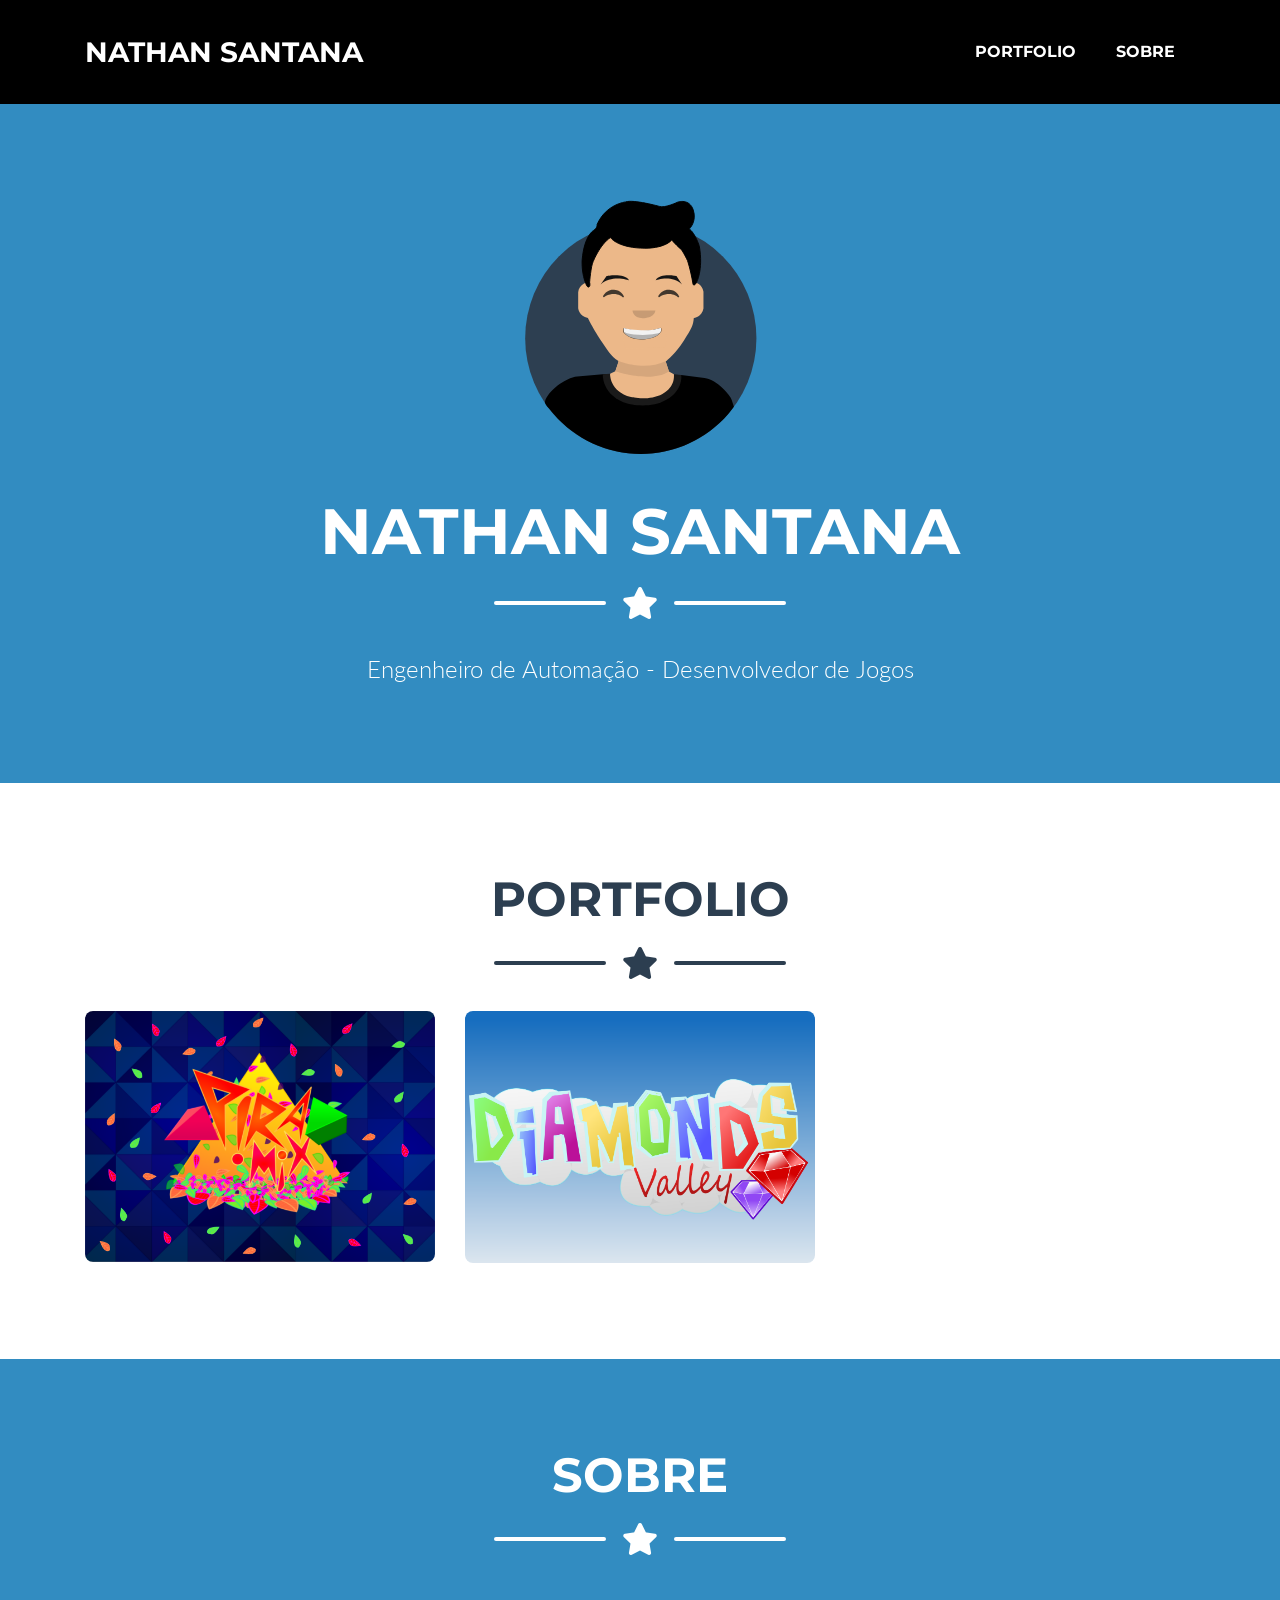
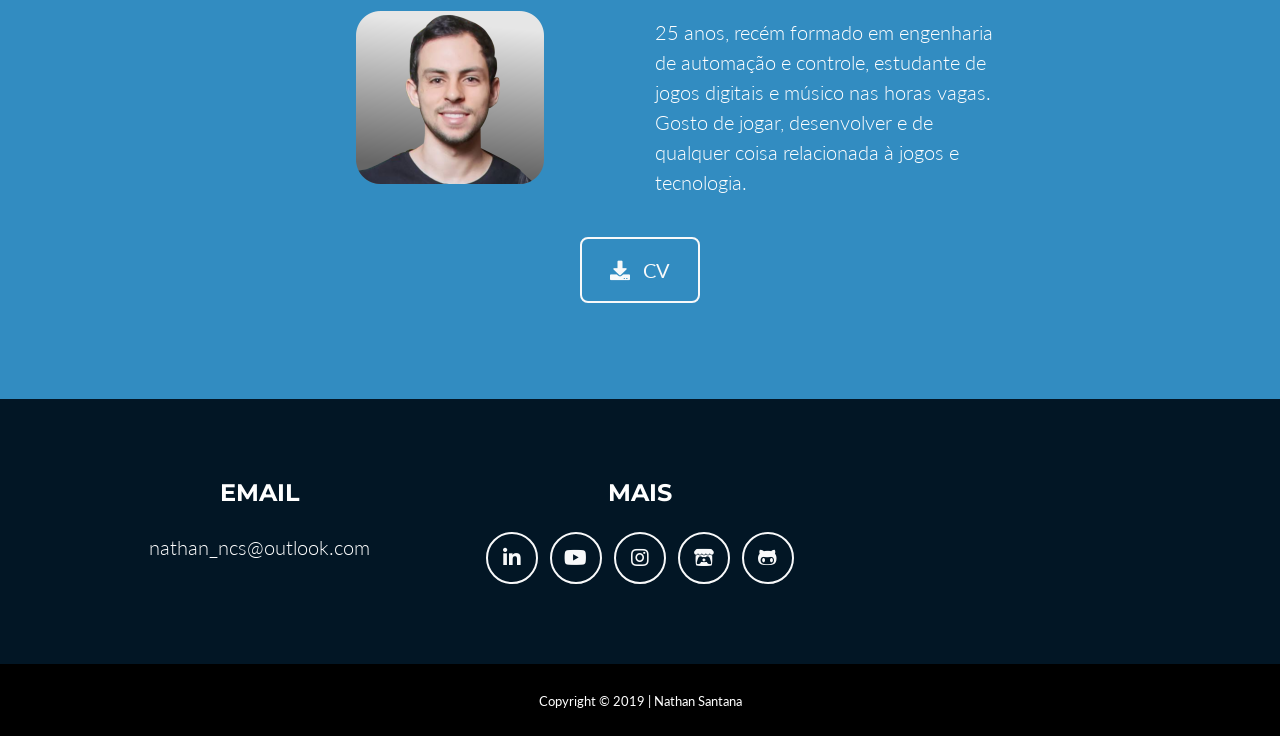
==== index.html @ c5f1d9a9 "primeiro commit" ====
<!DOCTYPE html>
<html lang="en">

<head>

  <meta charset="utf-8">
  <meta name="viewport" content="width=device-width, initial-scale=1, shrink-to-fit=no">
  <meta name="description" content="">
  <meta name="author" content="">

  <title>Nathan Santana</title>

  <!-- Custom fonts for this theme -->
  <link href="vendor/fontawesome-free/css/all.min.css" rel="stylesheet" type="text/css">
  <link href="https://fonts.googleapis.com/css?family=Montserrat:400,700" rel="stylesheet" type="text/css">
  <link href="https://fonts.googleapis.com/css?family=Lato:400,700,400italic,700italic" rel="stylesheet" type="text/css">

  <!-- Theme CSS -->
  <link href="css/freelancer.min.css" rel="stylesheet">

</head>

<body id="page-top">

  <!-- Navigation -->
  <nav class="navbar navbar-expand-lg bg-secondary text-uppercase fixed-top" id="mainNav">
    <div class="container">
      <a class="navbar-brand js-scroll-trigger" href="#page-top">Nathan Santana</a>
      <button class="navbar-toggler navbar-toggler-right text-uppercase font-weight-bold bg-primary text-white rounded" type="button" data-toggle="collapse" data-target="#navbarResponsive" aria-controls="navbarResponsive" aria-expanded="false" aria-label="Toggle navigation">
        Menu
        <i class="fas fa-bars"></i>
      </button>
      <div class="collapse navbar-collapse" id="navbarResponsive">
        <ul class="navbar-nav ml-auto">
          <li class="nav-item mx-0 mx-lg-1">
            <a class="nav-link py-3 px-0 px-lg-3 rounded js-scroll-trigger" href="#portfolio">Portfolio</a>
          </li>
          <li class="nav-item mx-0 mx-lg-1">
            <a class="nav-link py-3 px-0 px-lg-3 rounded js-scroll-trigger" href="#about">Sobre</a>
          </li>
          <!-- <li class="nav-item mx-0 mx-lg-1">
            <a class="nav-link py-3 px-0 px-lg-3 rounded js-scroll-trigger" href="#contact">Contato</a> 
          </li> -->
        </ul>
      </div>
    </div>
  </nav>

  <!-- Masthead -->
  <header class="masthead bg-primary text-white text-center">
    <div class="container d-flex align-items-center flex-column">

      <!-- Masthead Avatar Image -->
      <img class="masthead-avatar mb-5" src="img/avataaars.svg" alt="">

      <!-- Masthead Heading -->
      <h1 class="masthead-heading text-uppercase mb-0">Nathan Santana</h1>

      <!-- Icon Divider -->
      <div class="divider-custom divider-light">
        <div class="divider-custom-line"></div>
        <div class="divider-custom-icon">
          <i class="fas fa-star"></i>
        </div>
        <div class="divider-custom-line"></div>
      </div>

      <!-- Masthead Subheading -->
      <p class="masthead-subheading font-weight-light mb-0">Engenheiro de Automa&ccedil&atildeo - Desenvolvedor de Jogos</p>

    </div>
  </header>

  <!-- Portfolio Section -->
  <section class="page-section portfolio" id="portfolio">
    <div class="container">

      <!-- Portfolio Section Heading -->
      <h2 class="page-section-heading text-center text-uppercase text-secondary mb-0">Portfolio</h2>

      <!-- Icon Divider -->
      <div class="divider-custom">
        <div class="divider-custom-line"></div>
        <div class="divider-custom-icon">
          <i class="fas fa-star"></i>
        </div>
        <div class="divider-custom-line"></div>
      </div>

      <!-- Portfolio Grid Items -->
      <div class="row">

        <!-- Portfolio Item 1 -->
        <div class="col-md-6 col-lg-4">
          <div class="portfolio-item mx-auto" data-toggle="modal" data-target="#portfolioModal1">
            <div class="portfolio-item-caption d-flex align-items-center justify-content-center h-100 w-100">
              <div class="portfolio-item-caption-content text-center text-white">
                <i class="fas fa-plus fa-3x"></i>
              </div>
            </div>
            <img class="img-fluid" src="img/portfolio/piramix/capa2.png" alt="">
          </div>
        </div>

        <!-- Portfolio Item 2 -->
        <div class="col-md-6 col-lg-4">
          <div class="portfolio-item mx-auto" data-toggle="modal" data-target="#portfolioModal2">
            <div class="portfolio-item-caption d-flex align-items-center justify-content-center h-100 w-100">
              <div class="portfolio-item-caption-content text-center text-white">
                <i class="fas fa-plus fa-3x"></i>
              </div>
            </div>
            <img class="img-fluid" src="img/portfolio/diamonds/capa2.png" alt="">
          </div>
        </div>
		
        <!-- Portfolio Item 3 
        <div class="col-md-6 col-lg-4">
          <div class="portfolio-item mx-auto" data-toggle="modal" data-target="#portfolioModal3">
            <div class="portfolio-item-caption d-flex align-items-center justify-content-center h-100 w-100">
              <div class="portfolio-item-caption-content text-center text-white">
                <i class="fas fa-plus fa-3x"></i>
              </div>
            </div>
            <img class="img-fluid" src="img/portfolio/circus.png" alt="">
          </div>
        </div>

        
        <div class="col-md-6 col-lg-4">
          <div class="portfolio-item mx-auto" data-toggle="modal" data-target="#portfolioModal4">
            <div class="portfolio-item-caption d-flex align-items-center justify-content-center h-100 w-100">
              <div class="portfolio-item-caption-content text-center text-white">
                <i class="fas fa-plus fa-3x"></i>
              </div>
            </div>
            <img class="img-fluid" src="img/portfolio/game.png" alt="">
          </div>
        </div>

        <div class="col-md-6 col-lg-4">
          <div class="portfolio-item mx-auto" data-toggle="modal" data-target="#portfolioModal5">
            <div class="portfolio-item-caption d-flex align-items-center justify-content-center h-100 w-100">
              <div class="portfolio-item-caption-content text-center text-white">
                <i class="fas fa-plus fa-3x"></i>
              </div>
            </div>
            <img class="img-fluid" src="img/portfolio/safe.png" alt="">
          </div>
        </div>

        <div class="col-md-6 col-lg-4">
          <div class="portfolio-item mx-auto" data-toggle="modal" data-target="#portfolioModal6">
            <div class="portfolio-item-caption d-flex align-items-center justify-content-center h-100 w-100">
              <div class="portfolio-item-caption-content text-center text-white">
                <i class="fas fa-plus fa-3x"></i>
              </div>
            </div>
            <img class="img-fluid" src="img/portfolio/submarine.png" alt="">
          </div>
        </div>-->

      </div>
      <!-- /.row -->
	  
    </div>
  </section>

  <!-- About Section -->
  <section class="page-section bg-primary text-white mb-0" id="about">
    <div class="container">

      <!-- About Section Heading -->
      <h2 class="page-section-heading text-center text-uppercase text-white">Sobre</h2>

      <!-- Icon Divider -->
      <div class="divider-custom divider-light">
        <div class="divider-custom-line"></div>
        <div class="divider-custom-icon">
          <i class="fas fa-star"></i>
        </div>
        <div class="divider-custom-line"></div>
      </div>

      <!-- About Section Content -->
      <div class="row">
        <div class="col-lg-4 ml-auto">
          <br><img class="fotoPerfil" src="img/perfil4.png" border="10"><br/>
        </div>
        <div class="col-lg-4 mr-auto">
          <p class="lead"> <br> 25 anos, rec&eacutem formado em engenharia de automa&ccedil&atildeo e controle, estudante de jogos digitais e m&uacutesico nas horas vagas. Gosto de jogar, desenvolver e de qualquer coisa relacionada &agrave jogos e tecnologia.<br/></p>
        </div>
      </div>

      <!-- About Section Button -->
      <div class="text-center mt-4">
        <a class="btn btn-xl btn-outline-light" href="img/nathancv.pdf" target="_blank">
          <i class="fas fa-download mr-2"></i>
          CV
        </a>
      </div>

    </div>
  </section>  

  <!-- Footer -->
  <footer class="footer text-center">
    <div class="container">
      <div class="row">

        <!-- Footer Location -->
        <div class="col-lg-4 mb-5 mb-lg-0">
          <h4 class="text-uppercase mb-4">Email</h4>
          <p class="lead mb-0"><a href=mailto:nathan_ncs@outlook.com "target="_blank"style="color:white">nathan_ncs@outlook.com</a>
        </div>

        <!-- Footer Social Icons -->
        <div class="col-lg-4 mb-5 mb-lg-0" >
          <h4 class="text-uppercase mb-4">Mais</h4>
         
          <a class="btn btn-outline-light btn-social mx-1" href="https://www.linkedin.com/in/nathan-santana-03aba4135/"target="_blank">
            <i class="fab fa-fw fa-linkedin-in"></i>
          </a>
		  <a class="btn btn-outline-light btn-social mx-1" href="https://www.youtube.com/channel/UCO02LZbnRmzrlRLzKqvo3ug"target="_blank">
            <i class="fab fa-youtube"></i>
          </a>
		   <a class="btn btn-outline-light btn-social mx-1" href="https://www.instagram.com/shortstackstudio/"target="_blank">
            <i class="fab fa-fw fa-instagram"></i>
          </a>
		  <a class="btn btn-outline-light btn-social mx-1" href="https://nathan-ncs.itch.io"target="_blank">
             <i class="fab fa-itch-io"></i>
          </a>
		  <a class="btn btn-outline-light btn-social mx-1" href="https://github.com/ncsnathan"target="_blank">
             <i class="fab fa-github-alt"></i>
          </a>
        </div>     

      </div>
    </div>
  </footer>

  <!-- Copyright Section -->
  <section class="copyright py-4 text-center text-white">
    <div class="container">
      <small>Copyright &copy; 2019 | Nathan Santana</small>
    </div>
  </section>

  <!-- Scroll to Top Button (Only visible on small and extra-small screen sizes) -->
  <div class="scroll-to-top d-lg-none position-fixed ">
    <a class="js-scroll-trigger d-block text-center text-white rounded" href="#page-top">
      <i class="fa fa-chevron-up"></i>
    </a>
  </div>

  <!-- Portfolio Modals -->

  <!-- Portfolio Modal 1 -->
  <div class="portfolio-modal modal fade" id="portfolioModal1" tabindex="-1" role="dialog" aria-labelledby="portfolioModal1Label" aria-hidden="true">
    <div class="modal-dialog modal-xl" role="document">
      <div class="modal-content">
        <button type="button" class="close" data-dismiss="modal" aria-label="Close">
          <span aria-hidden="true">
            <i class="fas fa-times"></i>
          </span>
        </button>
        <div class="modal-body text-center">
          <div class="container">
            <div class="row justify-content-center">
              <div class="col-lg-8">
                <!-- Portfolio Modal - Title -->
                <h2 class="portfolio-modal-title text-secondary text-uppercase mb-0">Piramix</h2>
                <!-- Icon Divider -->
                <div class="divider-custom">
                  <div class="divider-custom-line"></div>
                  <div class="divider-custom-icon">
                    <i class="fas fa-star"></i>
                  </div>
                  <div class="divider-custom-line"></div>
                </div>
                <!-- Portfolio Modal - Image -->
                <img class="img-fluid rounded mb-5" src="img/portfolio/piramix/foto1.png" alt="">
                <!-- Portfolio Modal - Text -->
                <p class="mb-5">Piramix foi um projeto desenvolvido pelo grupo Hakuna durante o primeiro semestre do curso de jogos digitais na Fatec de Americana/SP.
								A proposta do trabalho era criar um jogo anal&oacutegico com o tema "Jogos Infantis". O projeto busca trabalhar a psicomotricidade, a parte cognitiva
								e a criatividade em crian&ccedilas a partir de 10 anos.</p>
				                <!-- Portfolio Modal - Image -->
                <img class="img-fluid rounded mb-5" src="img/portfolio/piramix/foto2.png" alt="">
                <!-- Portfolio Modal - Text -->
                <p class="mb-5">O jogo &eacute uma competi&ccedil&atildeo entre duplas que devem cumprir desafios (desenho, m&iacutemica, dados e palavras) para
								colocar o maior n&uacutemero de pe&ccedilas com o objetivo de completar uma pir&acircmide.
				</p>

				<img class="img-fluid rounded mb-5" src="img/portfolio/piramix/foto3.png" alt="">
                <!-- Portfolio Modal - Text -->
                <p class="mb-5"><b>Pr&ecircmio Huizinga 2019 (1&ordm semestre)</b>
								<br>Os melhores projetos recebem um certificado em reconhecimento ao desempenho acad&ecircmico durante o semestre.
								Grupo Hakuna: Nathan Santana, Lana Schimitez, Evaldo Ara&uacutejo, Marcelo Danelon e Rafael Lee.<br/>
				</p>

                <button class="btn btn-primary" href="#" data-dismiss="modal">
                  <i class="fas fa-times fa-fw"></i>
                  Close Window
                </button>
              </div>
            </div>
          </div>
        </div>
      </div>
    </div>
  </div>

  <!-- Portfolio Modal 2 -->
  <div class="portfolio-modal modal fade" id="portfolioModal2" tabindex="-1" role="dialog" aria-labelledby="portfolioModal2Label" aria-hidden="true">
    <div class="modal-dialog modal-xl" role="document">
      <div class="modal-content">
        <button type="button" class="close" data-dismiss="modal" aria-label="Close">
          <span aria-hidden="true">
            <i class="fas fa-times"></i>
          </span>
        </button>
        <div class="modal-body text-center">
          <div class="container">
            <div class="row justify-content-center">
              <div class="col-lg-8">
                <!-- Portfolio Modal - Title -->
                <h2 class="portfolio-modal-title text-secondary text-uppercase mb-0">Diamonds Valley</h2>
                <!-- Icon Divider -->
                <div class="divider-custom">
                  <div class="divider-custom-line"></div>
                  <div class="divider-custom-icon">
                    <i class="fas fa-star"></i>
                  </div>
                  <div class="divider-custom-line"></div>
                </div>
                <!-- Portfolio Modal - Image -->
                <img class="img-fluid rounded mb-5" src="img/portfolio/diamonds/foto1.png" alt="">
                <!-- Portfolio Modal - Text -->
                <p class="mb-5">Um puzzle desenvolvido para plataforma mobile. A primeira vers&atildeo do jogo pode ser baixada na GooglePlay <a href="http://play.google.com/store/apps/details?id=com.ShortStackStudio.DiamondsValley" target="_blank">Clicando Aqui</a>.</p>

				<!-- Portfolio Modal - Image -->
                <img class="img-fluid rounded mb-5" src="img/portfolio/diamonds/foto.png" alt="">

                <!-- Portfolio Modal - Text -->
                <p class="mb-5">S&atildeo diversas fases e o objetivo &eacute deslizar os blocos para os locais corretos.
								Nesse projeto todos os c&oacutedigos, artes e a m&uacutesica foram feitos por mim :)</p>

                <button class="btn btn-primary" href="#" data-dismiss="modal">
                  <i class="fas fa-times fa-fw"></i>
                  Close Window
                </button>
              </div>
            </div>
          </div>
        </div>
      </div>
    </div>
  </div>

  <!-- Portfolio Modal 3 -->
  <div class="portfolio-modal modal fade" id="portfolioModal3" tabindex="-1" role="dialog" aria-labelledby="portfolioModal3Label" aria-hidden="true">
    <div class="modal-dialog modal-xl" role="document">
      <div class="modal-content">
        <button type="button" class="close" data-dismiss="modal" aria-label="Close">
          <span aria-hidden="true">
            <i class="fas fa-times"></i>
          </span>
        </button>
        <div class="modal-body text-center">
          <div class="container">
            <div class="row justify-content-center">
              <div class="col-lg-8">
                <!-- Portfolio Modal - Title -->
                <h2 class="portfolio-modal-title text-secondary text-uppercase mb-0">Circus Tent</h2>
                <!-- Icon Divider -->
                <div class="divider-custom">
                  <div class="divider-custom-line"></div>
                  <div class="divider-custom-icon">
                    <i class="fas fa-star"></i>
                  </div>
                  <div class="divider-custom-line"></div>
                </div>
                <!-- Portfolio Modal - Image -->
                <img class="img-fluid rounded mb-5" src="img/portfolio/circus.png" alt="">
                <!-- Portfolio Modal - Text -->
                <p class="mb-5">Lorem ipsum dolor sit amet, consectetur adipisicing elit. Mollitia neque assumenda ipsam nihil, molestias magnam, recusandae quos quis inventore quisquam velit asperiores, vitae? Reprehenderit soluta, eos quod consequuntur itaque. Nam.</p>
                <button class="btn btn-primary" href="#" data-dismiss="modal">
                  <i class="fas fa-times fa-fw"></i>
                  Close Window
                </button>
              </div>
            </div>
          </div>
        </div>
      </div>
    </div>
  </div>

  <!-- Portfolio Modal 4 -->
  <div class="portfolio-modal modal fade" id="portfolioModal4" tabindex="-1" role="dialog" aria-labelledby="portfolioModal4Label" aria-hidden="true">
    <div class="modal-dialog modal-xl" role="document">
      <div class="modal-content">
        <button type="button" class="close" data-dismiss="modal" aria-label="Close">
          <span aria-hidden="true">
            <i class="fas fa-times"></i>
          </span>
        </button>
        <div class="modal-body text-center">
          <div class="container">
            <div class="row justify-content-center">
              <div class="col-lg-8">
                <!-- Portfolio Modal - Title -->
                <h2 class="portfolio-modal-title text-secondary text-uppercase mb-0">Controller</h2>
                <!-- Icon Divider -->
                <div class="divider-custom">
                  <div class="divider-custom-line"></div>
                  <div class="divider-custom-icon">
                    <i class="fas fa-star"></i>
                  </div>
                  <div class="divider-custom-line"></div>
                </div>
                <!-- Portfolio Modal - Image -->
                <img class="img-fluid rounded mb-5" src="img/portfolio/game.png" alt="">
                <!-- Portfolio Modal - Text -->
                <p class="mb-5">Lorem ipsum dolor sit amet, consectetur adipisicing elit. Mollitia neque assumenda ipsam nihil, molestias magnam, recusandae quos quis inventore quisquam velit asperiores, vitae? Reprehenderit soluta, eos quod consequuntur itaque. Nam.</p>
                <button class="btn btn-primary" href="#" data-dismiss="modal">
                  <i class="fas fa-times fa-fw"></i>
                  Close Window
                </button>
              </div>
            </div>
          </div>
        </div>
      </div>
    </div>
  </div>

  <!-- Portfolio Modal 5 -->
  <div class="portfolio-modal modal fade" id="portfolioModal5" tabindex="-1" role="dialog" aria-labelledby="portfolioModal5Label" aria-hidden="true">
    <div class="modal-dialog modal-xl" role="document">
      <div class="modal-content">
        <button type="button" class="close" data-dismiss="modal" aria-label="Close">
          <span aria-hidden="true">
            <i class="fas fa-times"></i>
          </span>
        </button>
        <div class="modal-body text-center">
          <div class="container">
            <div class="row justify-content-center">
              <div class="col-lg-8">
                <!-- Portfolio Modal - Title -->
                <h2 class="portfolio-modal-title text-secondary text-uppercase mb-0">Locked Safe</h2>
                <!-- Icon Divider -->
                <div class="divider-custom">
                  <div class="divider-custom-line"></div>
                  <div class="divider-custom-icon">
                    <i class="fas fa-star"></i>
                  </div>
                  <div class="divider-custom-line"></div>
                </div>
                <!-- Portfolio Modal - Image -->
                <img class="img-fluid rounded mb-5" src="img/portfolio/safe.png" alt="">
                <!-- Portfolio Modal - Text -->
                <p class="mb-5">Lorem ipsum dolor sit amet, consectetur adipisicing elit. Mollitia neque assumenda ipsam nihil, molestias magnam, recusandae quos quis inventore quisquam velit asperiores, vitae? Reprehenderit soluta, eos quod consequuntur itaque. Nam.</p>
                <button class="btn btn-primary" href="#" data-dismiss="modal">
                  <i class="fas fa-times fa-fw"></i>
                  Close Window
                </button>
              </div>
            </div>
          </div>
        </div>
      </div>
    </div>
  </div>

  <!-- Portfolio Modal 6 -->
  <div class="portfolio-modal modal fade" id="portfolioModal6" tabindex="-1" role="dialog" aria-labelledby="portfolioModal6Label" aria-hidden="true">
    <div class="modal-dialog modal-xl" role="document">
      <div class="modal-content">
        <button type="button" class="close" data-dismiss="modal" aria-label="Close">
          <span aria-hidden="true">
            <i class="fas fa-times"></i>
          </span>
        </button>
        <div class="modal-body text-center">
          <div class="container">
            <div class="row justify-content-center">
              <div class="col-lg-8">
                <!-- Portfolio Modal - Title -->
                <h2 class="portfolio-modal-title text-secondary text-uppercase mb-0">Submarine</h2>
                <!-- Icon Divider -->
                <div class="divider-custom">
                  <div class="divider-custom-line"></div>
                  <div class="divider-custom-icon">
                    <i class="fas fa-star"></i>
                  </div>
                  <div class="divider-custom-line"></div>
                </div>
                <!-- Portfolio Modal - Image -->
                <img class="img-fluid rounded mb-5" src="img/portfolio/submarine.png" alt="">
                <!-- Portfolio Modal - Text -->
                <p class="mb-5">Lorem ipsum dolor sit amet, consectetur adipisicing elit. Mollitia neque assumenda ipsam nihil, molestias magnam, recusandae quos quis inventore quisquam velit asperiores, vitae? Reprehenderit soluta, eos quod consequuntur itaque. Nam.</p>
                <button class="btn btn-primary" href="#" data-dismiss="modal">
                  <i class="fas fa-times fa-fw"></i>
                  Close Window
                </button>
              </div>
            </div>
          </div>
        </div>
      </div>
    </div>
  </div>

  <!-- Bootstrap core JavaScript -->
  <script src="vendor/jquery/jquery.min.js"></script>
  <script src="vendor/bootstrap/js/bootstrap.bundle.min.js"></script>

  <!-- Plugin JavaScript -->
  <script src="vendor/jquery-easing/jquery.easing.min.js"></script>

  <!-- Contact Form JavaScript -->
  <script src="js/jqBootstrapValidation.js"></script>
  <script src="js/contact_me.js"></script>

  <!-- Custom scripts for this template -->
  <script src="js/freelancer.min.js"></script>

</body>

</html>
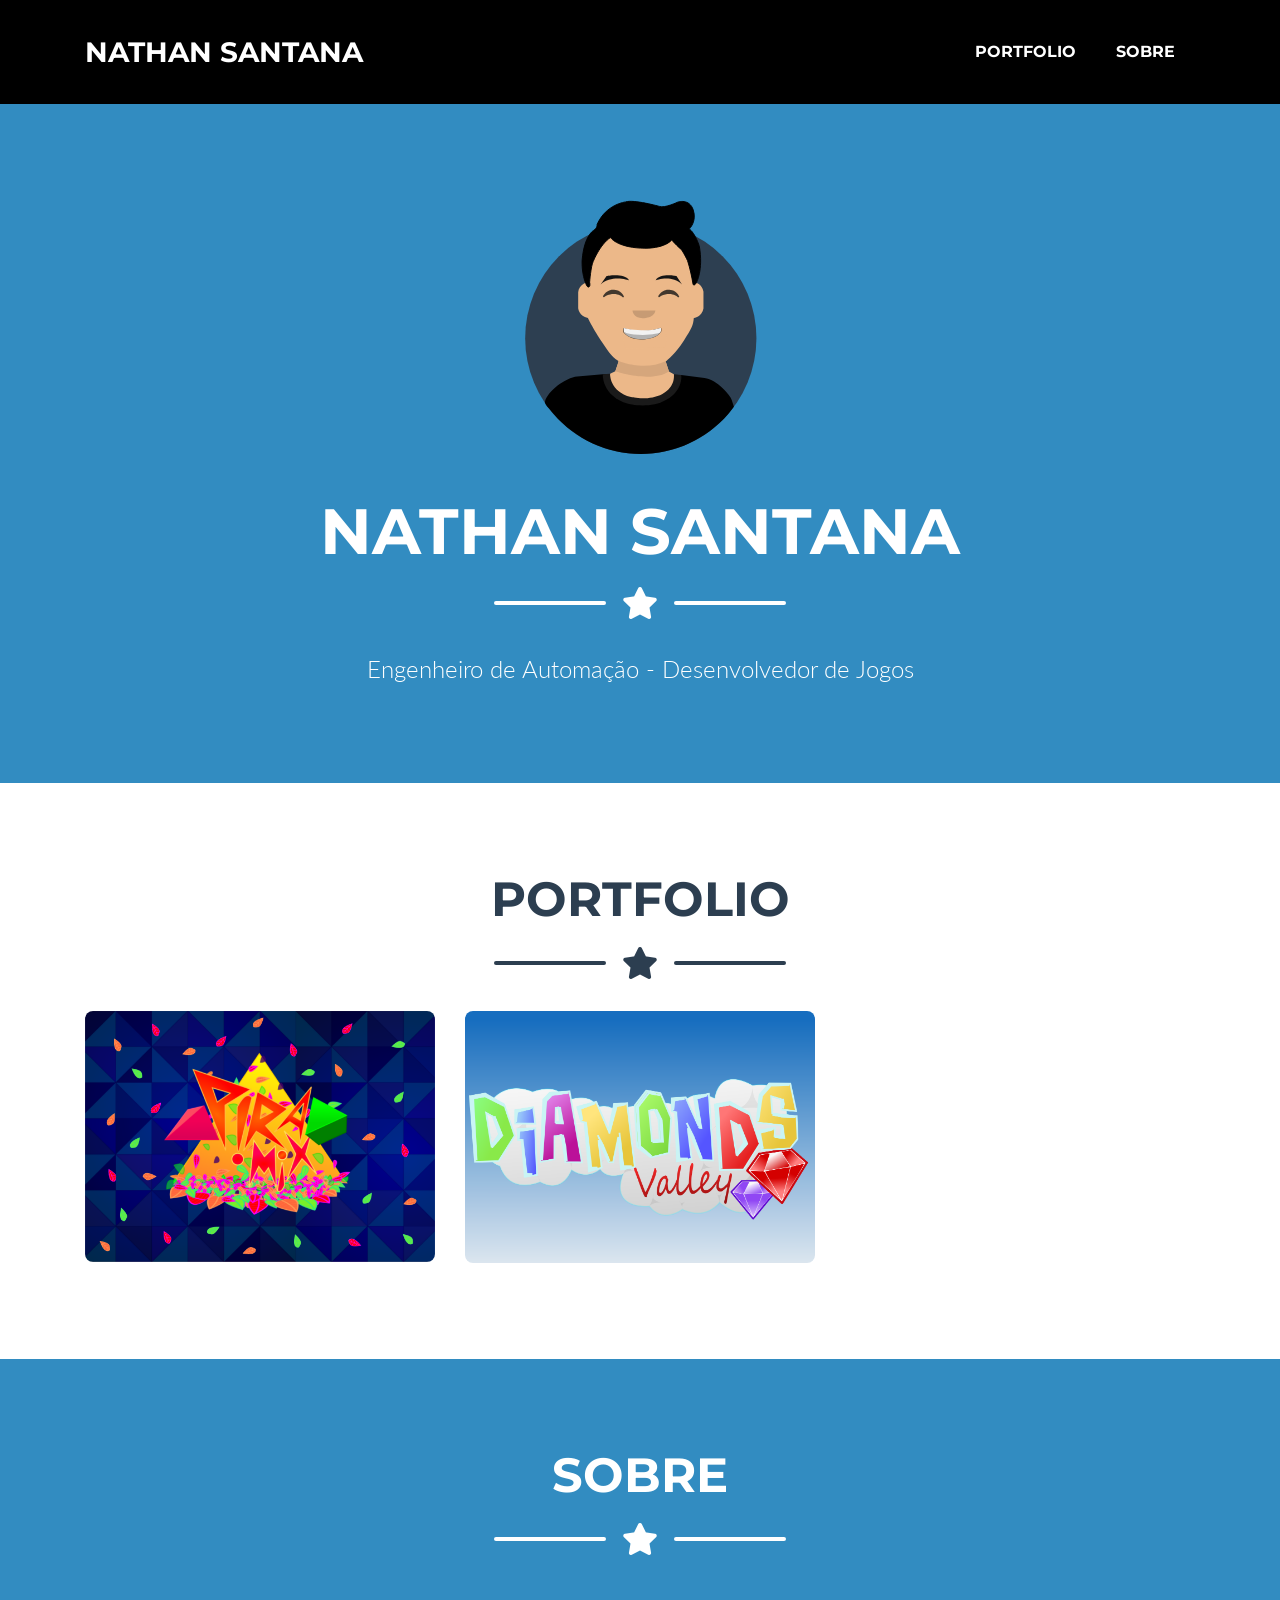
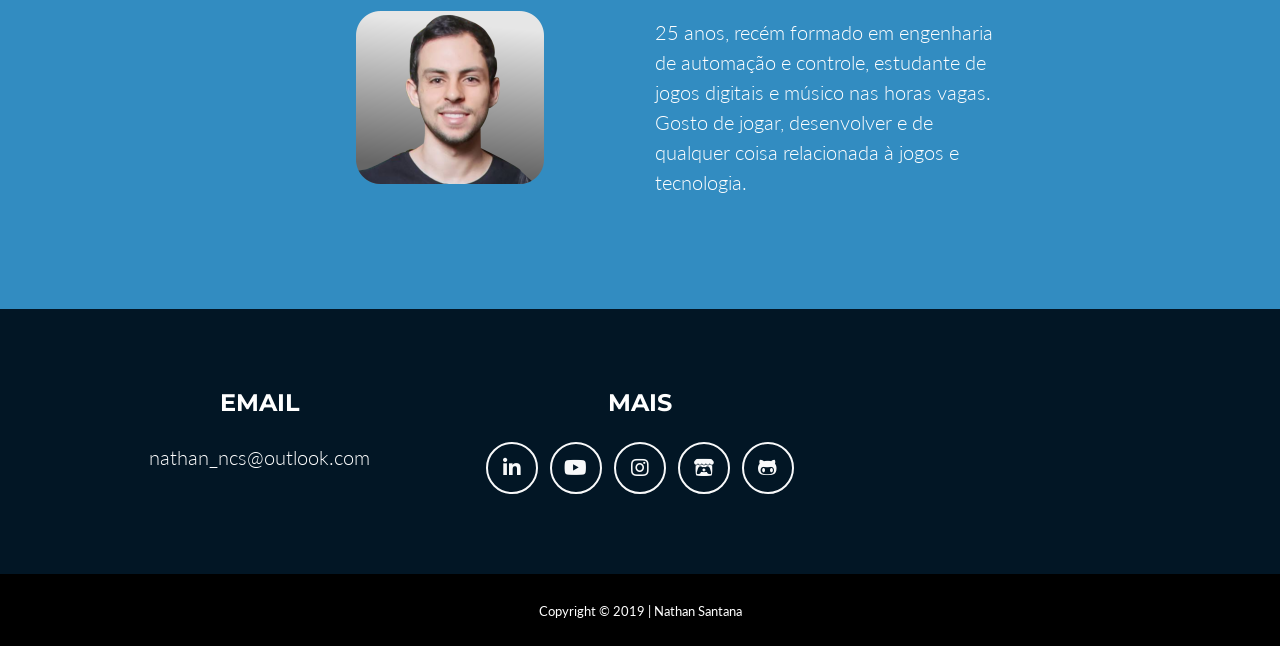
==== commit be56dc11: "Sem botao para abrir CV" ====
--- a/index.html
+++ b/index.html
@@ -38,9 +38,11 @@
           <li class="nav-item mx-0 mx-lg-1">
             <a class="nav-link py-3 px-0 px-lg-3 rounded js-scroll-trigger" href="#about">Sobre</a>
           </li>
-          <!-- <li class="nav-item mx-0 mx-lg-1">
-            <a class="nav-link py-3 px-0 px-lg-3 rounded js-scroll-trigger" href="#contact">Contato</a> 
-          </li> -->
+		   <!--
+           <li class="nav-item mx-0 mx-lg-1">
+            <a  class="nav-link py-3 px-0 px-lg-3 rounded js-scroll-trigger" href="en.html"><img class="img-fluid" src="img/flag.png" alt=""></a> 
+          </li> 
+		  -->
         </ul>
       </div>
     </div>
@@ -192,13 +194,16 @@
         </div>
       </div>
 
+	  
       <!-- About Section Button -->
+	  <!--
       <div class="text-center mt-4">
         <a class="btn btn-xl btn-outline-light" href="img/nathancv.pdf" target="_blank">
           <i class="fas fa-download mr-2"></i>
           CV
         </a>
       </div>
+	  -->
 
     </div>
   </section>  
@@ -230,7 +235,7 @@
 		  <a class="btn btn-outline-light btn-social mx-1" href="https://nathan-ncs.itch.io"target="_blank">
              <i class="fab fa-itch-io"></i>
           </a>
-		  <a class="btn btn-outline-light btn-social mx-1" href="https://github.com/ncsnathan"target="_blank">
+		  <a class="btn btn-outline-light btn-social mx-1" href="https://github.com/nathansantana"target="_blank">
              <i class="fab fa-github-alt"></i>
           </a>
         </div>     
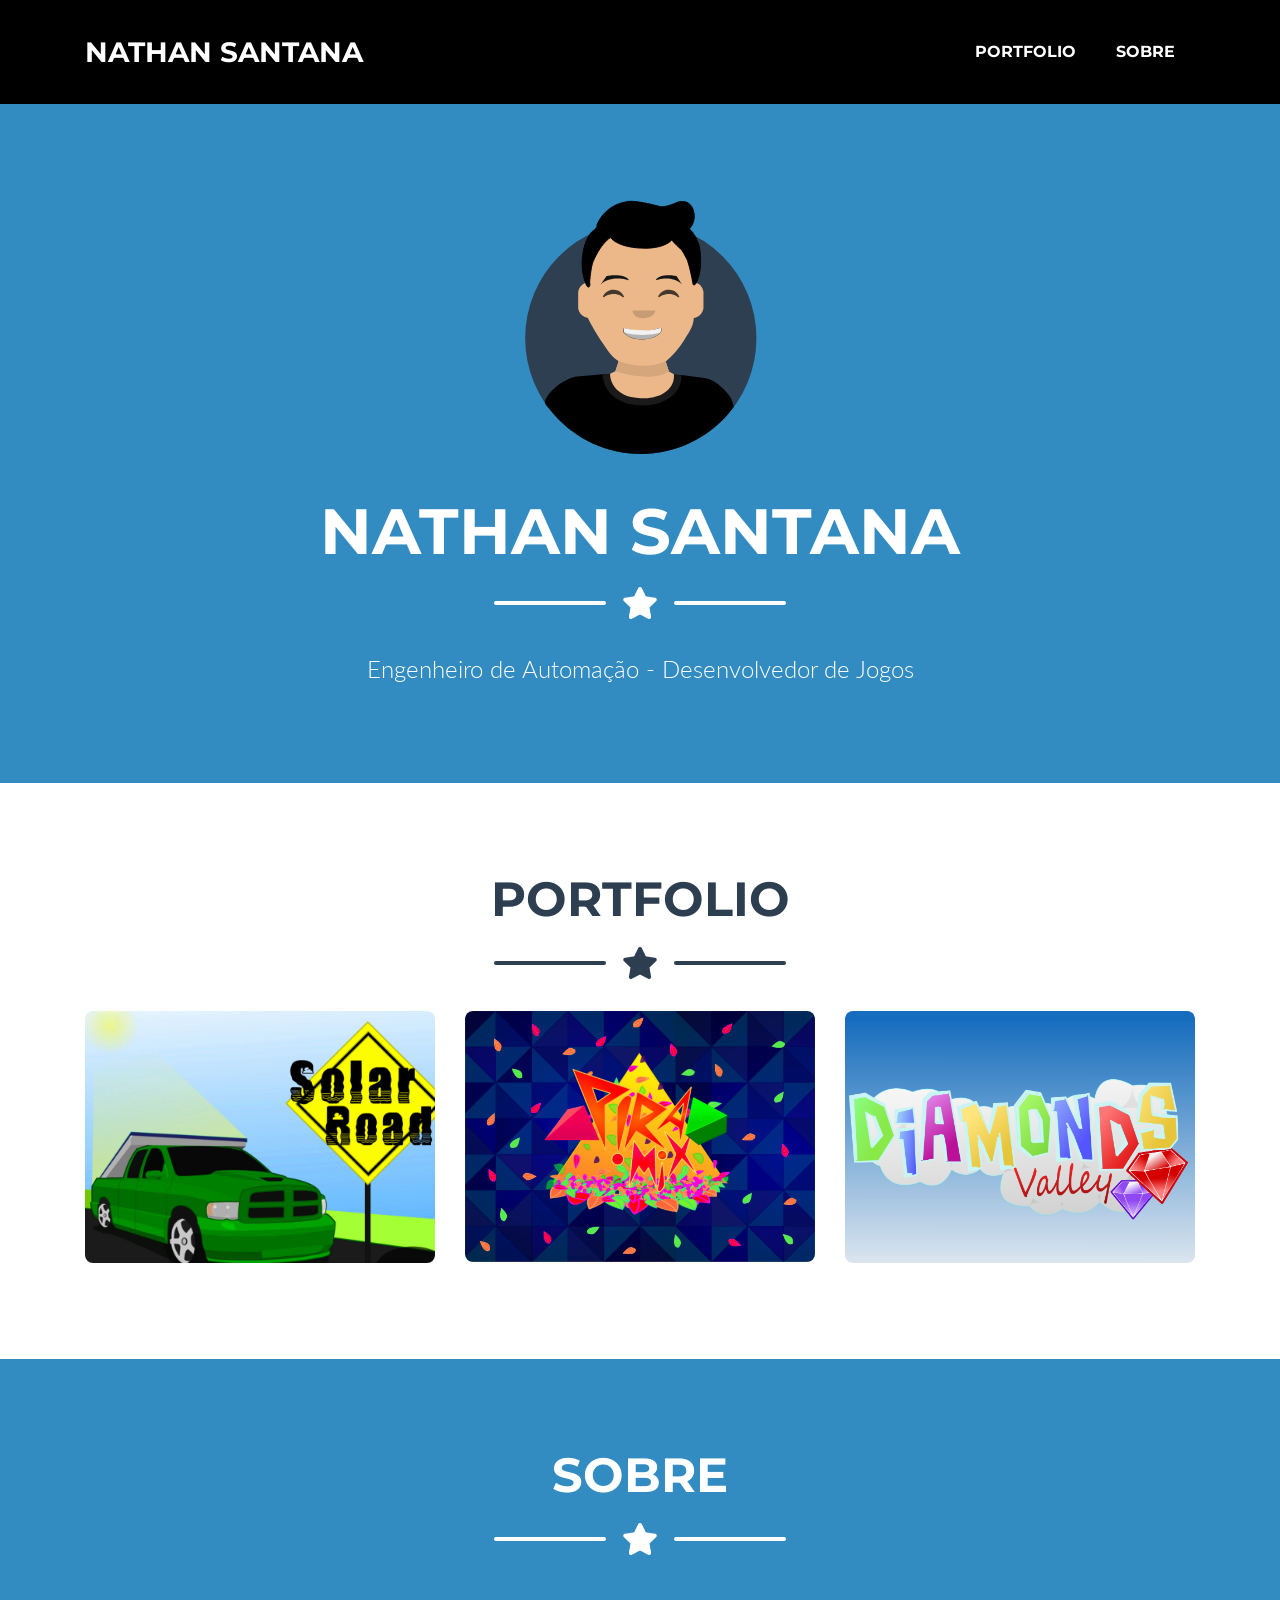
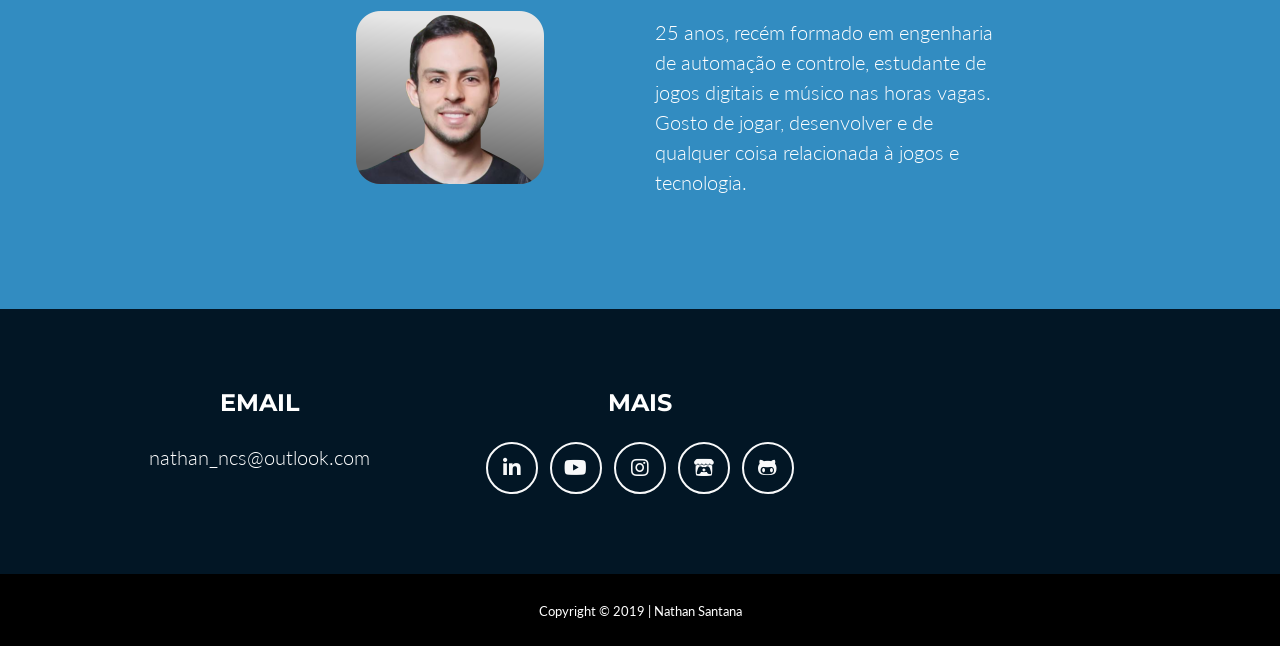
==== commit 4495c93b: "Adicionando o jogo Solar Road no portfolio" ====
--- a/index.html
+++ b/index.html
@@ -92,7 +92,19 @@
       <!-- Portfolio Grid Items -->
       <div class="row">
 
-        <!-- Portfolio Item 1 -->
+	   <!--SOLAR ROAD -->
+        <div class="col-md-6 col-lg-4">
+          <div class="portfolio-item mx-auto" data-toggle="modal" data-target="#portfolioModal3">
+            <div class="portfolio-item-caption d-flex align-items-center justify-content-center h-100 w-100">
+              <div class="portfolio-item-caption-content text-center text-white">
+                <i class="fas fa-plus fa-3x"></i>
+              </div>
+            </div>
+            <img class="img-fluid" src="img/portfolio/solarRoad/capa1.png" alt="">
+          </div>
+        </div>
+
+        <!-- PIRAMIX -->
         <div class="col-md-6 col-lg-4">
           <div class="portfolio-item mx-auto" data-toggle="modal" data-target="#portfolioModal1">
             <div class="portfolio-item-caption d-flex align-items-center justify-content-center h-100 w-100">
@@ -104,7 +116,7 @@
           </div>
         </div>
 
-        <!-- Portfolio Item 2 -->
+        <!-- DIAMONDS VALLEY -->
         <div class="col-md-6 col-lg-4">
           <div class="portfolio-item mx-auto" data-toggle="modal" data-target="#portfolioModal2">
             <div class="portfolio-item-caption d-flex align-items-center justify-content-center h-100 w-100">
@@ -114,21 +126,9 @@
             </div>
             <img class="img-fluid" src="img/portfolio/diamonds/capa2.png" alt="">
           </div>
-        </div>
-		
-        <!-- Portfolio Item 3 
-        <div class="col-md-6 col-lg-4">
-          <div class="portfolio-item mx-auto" data-toggle="modal" data-target="#portfolioModal3">
-            <div class="portfolio-item-caption d-flex align-items-center justify-content-center h-100 w-100">
-              <div class="portfolio-item-caption-content text-center text-white">
-                <i class="fas fa-plus fa-3x"></i>
-              </div>
-            </div>
-            <img class="img-fluid" src="img/portfolio/circus.png" alt="">
-          </div>
-        </div>
-
-        
+        </div>     
+
+        <!--
         <div class="col-md-6 col-lg-4">
           <div class="portfolio-item mx-auto" data-toggle="modal" data-target="#portfolioModal4">
             <div class="portfolio-item-caption d-flex align-items-center justify-content-center h-100 w-100">
@@ -376,7 +376,7 @@
             <div class="row justify-content-center">
               <div class="col-lg-8">
                 <!-- Portfolio Modal - Title -->
-                <h2 class="portfolio-modal-title text-secondary text-uppercase mb-0">Circus Tent</h2>
+                <h2 class="portfolio-modal-title text-secondary text-uppercase mb-0">Solar Road</h2>
                 <!-- Icon Divider -->
                 <div class="divider-custom">
                   <div class="divider-custom-line"></div>
@@ -386,13 +386,18 @@
                   <div class="divider-custom-line"></div>
                 </div>
                 <!-- Portfolio Modal - Image -->
-                <img class="img-fluid rounded mb-5" src="img/portfolio/circus.png" alt="">
-                <!-- Portfolio Modal - Text -->
-                <p class="mb-5">Lorem ipsum dolor sit amet, consectetur adipisicing elit. Mollitia neque assumenda ipsam nihil, molestias magnam, recusandae quos quis inventore quisquam velit asperiores, vitae? Reprehenderit soluta, eos quod consequuntur itaque. Nam.</p>
+                <img class="img-fluid rounded mb-5" src="img/portfolio/solarRoad/capa2.png" alt="">
+                <!-- Portfolio Modal - Text -->
+                <p class="mb-5">Esse foi um projeto desenvolvido para a disciplina de programa&ccedil&atildeo no segundo semestre do curso de jogos digitais da Fatec de Americana,
+				 criado a partir do tema "sustentabilidade" e seguindo alguns requisitos relacionados ao conte&uacutedo da mat&eacuteria. O jogador controla um carro movido a energia solar
+				 e precisa desviar das sombras e atirar nos alvos para evitar que a barra de polui&ccedil&atildeo fique completa. <br> <br>
+				 <a href="https://nathan-ncs.itch.io/solar-road" target="_blank">Clique Aqui</a>
+				 para acessar a p&aacutegina do jogo.
+				</p>
                 <button class="btn btn-primary" href="#" data-dismiss="modal">
                   <i class="fas fa-times fa-fw"></i>
                   Close Window
-                </button>
+                </button
               </div>
             </div>
           </div>
